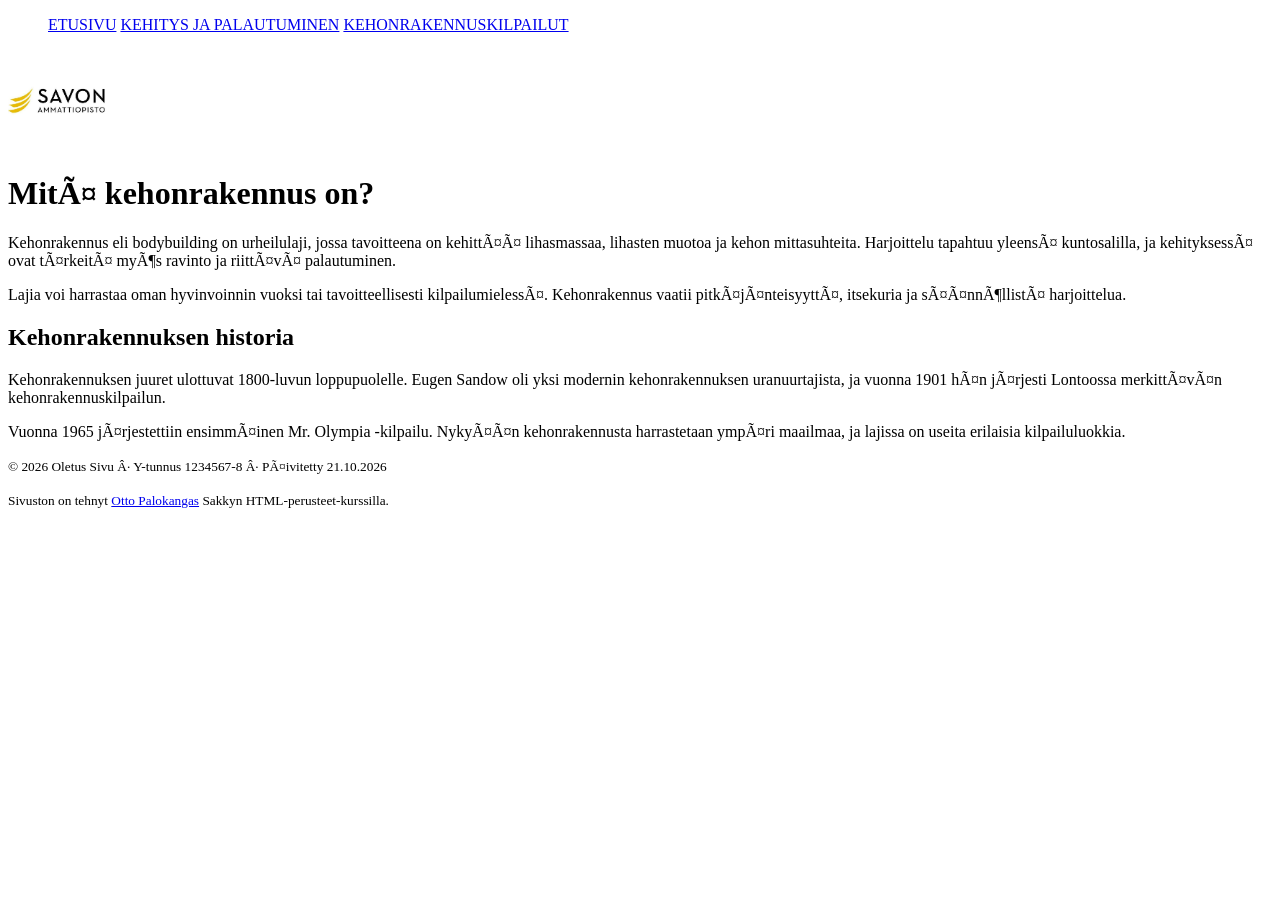
==== index.html @ 64006f7a "5.0000" ====
<!doctype html>
<html lang="fi">
<head>
    <!-- nämä kommentoidut tägit käydään läpi tulevalla oppitunnilla -->
	<!-- <meta charset="utf-8"> -->
	<!-- <meta name="viewport" content="width=device-width, initial-scale=1"> -->
	<title>Kehonrakennus</title>
</head>
<body>
    <nav>
        <ul>
            <a href="index.html">ETUSIVU</a> <!-- Tämä on kommentti -->
            <a href="kehitys.html">KEHITYS JA PALAUTUMINEN</a> <!-- Tämä on tietoa sivulle linkki-->
            <a href="kilpailut.html">KEHONRAKENNUSKILPAILUT</a> <!-- Tämä on yhteystiedot sivulle linkki -->
        </ul>
</nav>
<header>
    <!-- Logo on linkki etusivulle: a-elementin sisällä img. alt toimii linkkitekstinä. -->
    <a href="index.html"><img src="img/sakky.jpg" alt="Logo" width="100" height="100"></a>

    <h1>Mitä kehonrakennus on?</h1>
    
</header>

<!-- ============================================================
     MAIN · tämän sivun oma sisältö, yksi per sivu
     ============================================================ -->
 <main>
        <section>
            <p>
                Kehonrakennus eli bodybuilding on urheilulaji,
                jossa tavoitteena on kehittää lihasmassaa,
                lihasten muotoa ja kehon mittasuhteita.
                Harjoittelu tapahtuu yleensä kuntosalilla,
                ja kehityksessä ovat tärkeitä myös ravinto
                ja riittävä palautuminen.
            </p>
            <p>
                Lajia voi harrastaa oman hyvinvoinnin vuoksi
                tai tavoitteellisesti kilpailumielessä.
                Kehonrakennus vaatii pitkäjänteisyyttä,
                itsekuria ja säännöllistä harjoittelua.
            </p>
        </section>

        <section>
            <h2>Kehonrakennuksen historia</h2>
            <p>
                Kehonrakennuksen juuret ulottuvat 1800-luvun
                loppupuolelle. Eugen Sandow oli yksi modernin
                kehonrakennuksen uranuurtajista, ja vuonna
                1901 hän järjesti Lontoossa merkittävän
                kehonrakennuskilpailun.
            </p>
            <p>
                Vuonna 1965 järjestettiin ensimmäinen
                Mr. Olympia -kilpailu. Nykyään kehonrakennusta
                harrastetaan ympäri maailmaa, ja lajissa
                on useita erilaisia kilpailuluokkia.
            </p>
</section>
 </main>

<!-- ============================================================
     FOOTER tulee sivun loppuun · sisältää yleensä yhteystiedot ja tekijänoikeuden, sama jokaisella sivulla
     github-linkin voit muokata oman profiilisi mukaan   
     ============================================================ -->
<footer>
    <div class="alatunniste-tiedot">
    <p><small>&copy; 2026 Oletus Sivu · Y-tunnus 1234567-8 · <span class="paivitetty">Päivitetty <time datetime="2026-10-21">21.10.2026</time></span></small></p>
    <p><small>Sivuston on tehnyt <a href="https://github.com/otpadev" target="_blank" rel="noopener noreferrer">Otto Palokangas</a> Sakkyn HTML-perusteet-kurssilla.</small></p>
  </div>
</footer>

</body>
</html>
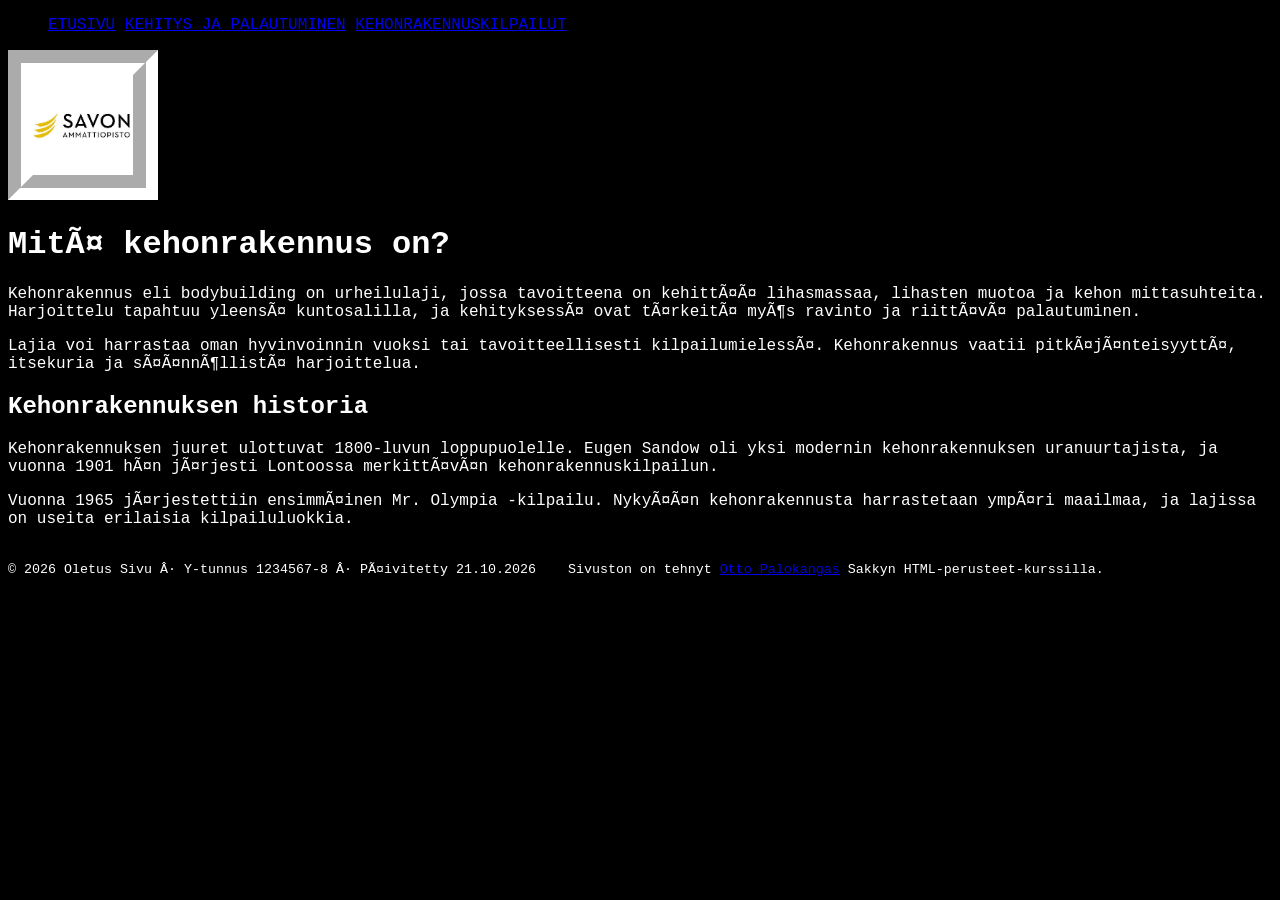
==== commit 06112ef7: "6.0" ====
--- a/index.html
+++ b/index.html
@@ -5,6 +5,7 @@
 	<!-- <meta charset="utf-8"> -->
 	<!-- <meta name="viewport" content="width=device-width, initial-scale=1"> -->
 	<title>Kehonrakennus</title>
+    <link rel="stylesheet" href="css/tyyli.css">
 </head>
 <body>
     <nav>
--- a/css/tyyli.css
+++ b/css/tyyli.css
@@ -0,0 +1,16 @@
+body {color: rgb(255, 255, 255);
+    font-family: 'courier new', monospace;
+    background-color: rgb(0, 0, 0);}
+    nav ul li a {color:aliceblue;}
+    a:hover {color:rgb(252, 252, 252)}
+    a::after{color:rgb(88, 89, 87)}
+
+    img {border: 25px solid rgb(255, 255, 255);
+        border-style:groove;}
+
+        div {
+            display: flex;
+            gap: 2rem;
+            align-items: center;
+            flex-wrap: wrap;
+        }
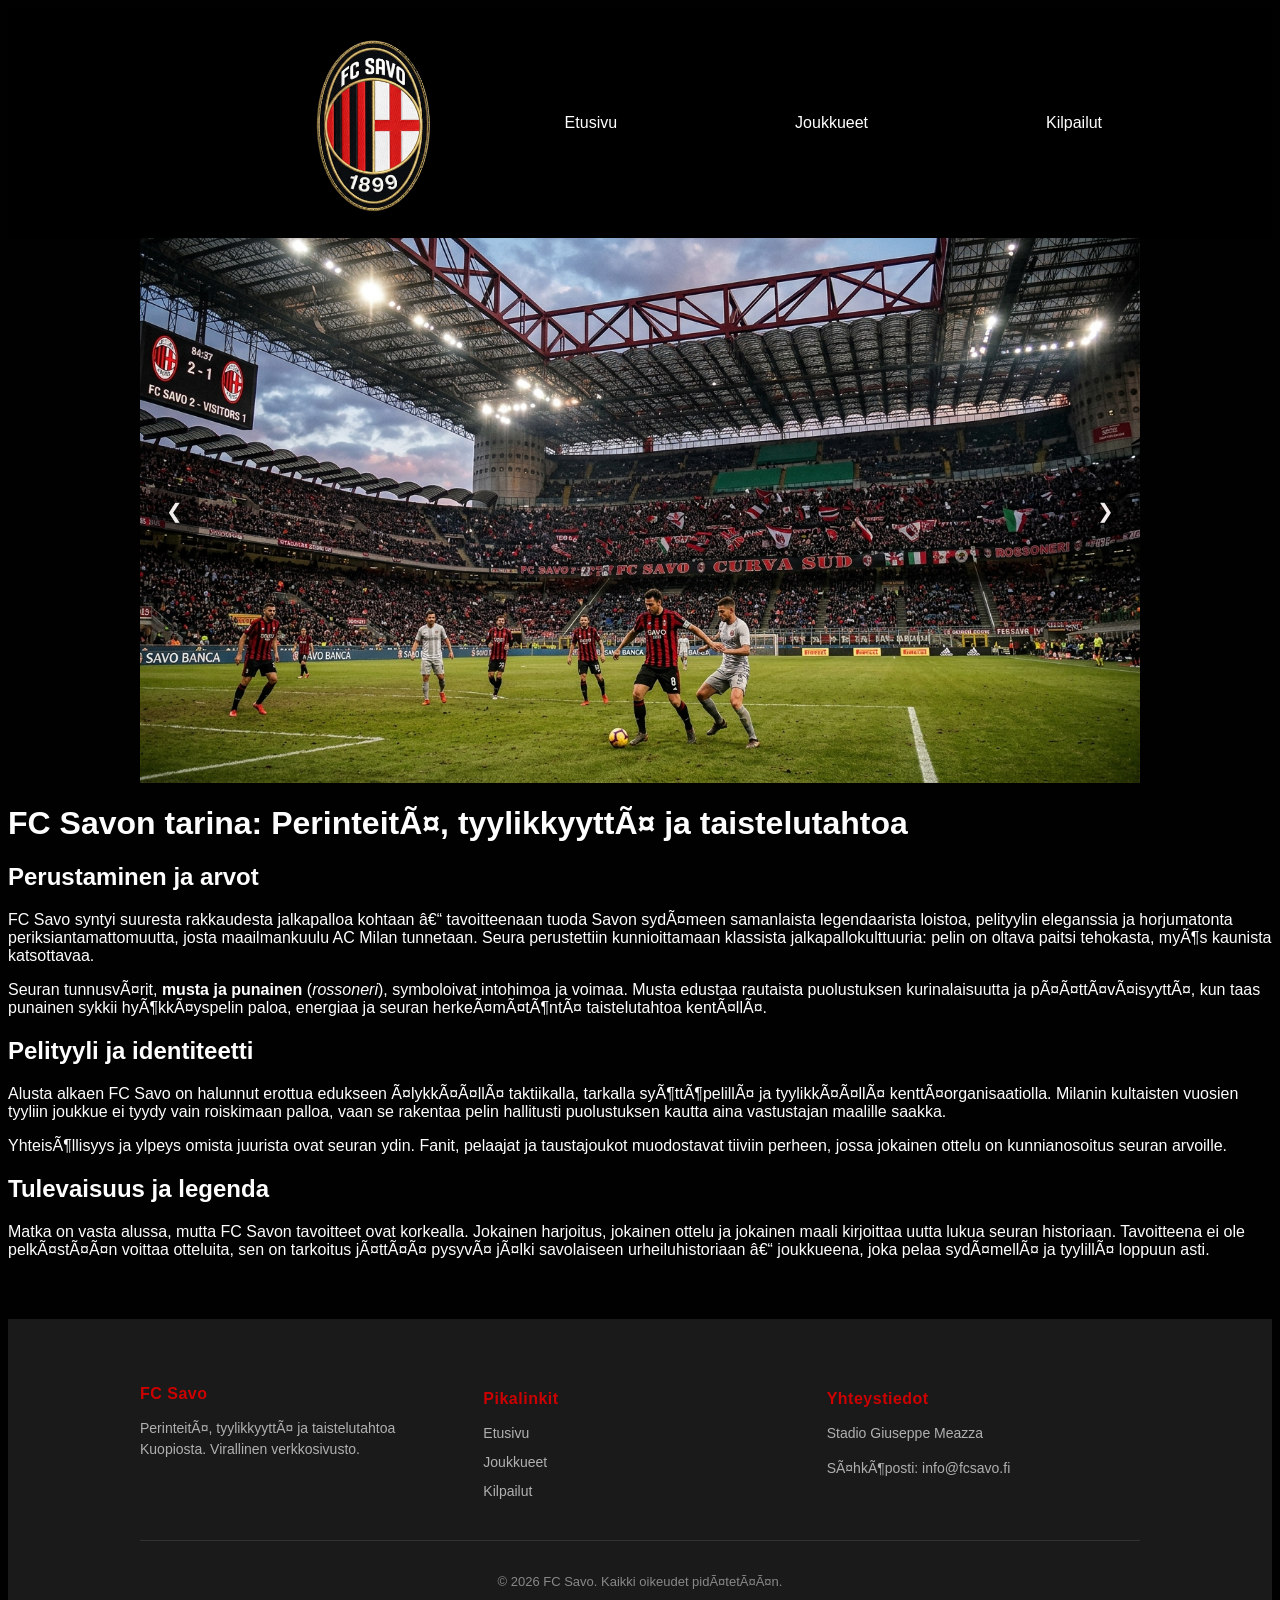
==== commit 6623adc0: "paras" ====
--- a/index.html
+++ b/index.html
@@ -4,73 +4,112 @@
     <!-- nämä kommentoidut tägit käydään läpi tulevalla oppitunnilla -->
 	<!-- <meta charset="utf-8"> -->
 	<!-- <meta name="viewport" content="width=device-width, initial-scale=1"> -->
-	<title>Kehonrakennus</title>
+	<title>FC SAVO</title>
     <link rel="stylesheet" href="css/tyyli.css">
 </head>
 <body>
-    <nav>
-        <ul>
-            <a href="index.html">ETUSIVU</a> <!-- Tämä on kommentti -->
-            <a href="kehitys.html">KEHITYS JA PALAUTUMINEN</a> <!-- Tämä on tietoa sivulle linkki-->
-            <a href="kilpailut.html">KEHONRAKENNUSKILPAILUT</a> <!-- Tämä on yhteystiedot sivulle linkki -->
-        </ul>
+ <nav class="ylapalkki">
+    <!-- Logo -->
+    <a href="index.html" class="logo-linkki">
+        <img src="img/fcsavo.png" alt="Logo">
+    </a>
+
+    <!-- Navigaation linkit -->
+    <div class="nav-linkit">
+         <a href="index.html">Etusivu</a>
+        <a href="joukkueet.html">Joukkueet</a>
+        <a href="kilpailut.html">Kilpailut</a>
+    </div>
 </nav>
-<header>
-    <!-- Logo on linkki etusivulle: a-elementin sisällä img. alt toimii linkkitekstinä. -->
-    <a href="index.html"><img src="img/sakky.jpg" alt="Logo" width="100" height="100"></a>
 
-    <h1>Mitä kehonrakennus on?</h1>
-    
-</header>
+<!-- Yläpalkki täällä -->
 
-<!-- ============================================================
-     MAIN · tämän sivun oma sisältö, yksi per sivu
-     ============================================================ -->
- <main>
-        <section>
-            <p>
-                Kehonrakennus eli bodybuilding on urheilulaji,
-                jossa tavoitteena on kehittää lihasmassaa,
-                lihasten muotoa ja kehon mittasuhteita.
-                Harjoittelu tapahtuu yleensä kuntosalilla,
-                ja kehityksessä ovat tärkeitä myös ravinto
-                ja riittävä palautuminen.
-            </p>
-            <p>
-                Lajia voi harrastaa oman hyvinvoinnin vuoksi
-                tai tavoitteellisesti kilpailumielessä.
-                Kehonrakennus vaatii pitkäjänteisyyttä,
-                itsekuria ja säännöllistä harjoittelua.
-            </p>
-        </section>
+    <!-- Galleria -->
+    <div class="galleria-container">
+        <button class="nappi edellinen" onclick="vaihdaKuva(-1)">&#10094;</button>
+        <img id="galleria-kuva" src="img/savo1.jpg" alt="Galleriakuva">
+        <button class="nappi seuraava" onclick="vaihdaKuva(1)">&#10095;</button>
+    </div>
 
-        <section>
-            <h2>Kehonrakennuksen historia</h2>
-            <p>
-                Kehonrakennuksen juuret ulottuvat 1800-luvun
-                loppupuolelle. Eugen Sandow oli yksi modernin
-                kehonrakennuksen uranuurtajista, ja vuonna
-                1901 hän järjesti Lontoossa merkittävän
-                kehonrakennuskilpailun.
-            </p>
-            <p>
-                Vuonna 1965 järjestettiin ensimmäinen
-                Mr. Olympia -kilpailu. Nykyään kehonrakennusta
-                harrastetaan ympäri maailmaa, ja lajissa
-                on useita erilaisia kilpailuluokkia.
-            </p>
-</section>
- </main>
+    <!-- TÄRKEÄÄ: JavaScript täytyy olla täällä, jotta nappi löytää sen! -->
+    <script>
+        const kuvat = [
+            "img/savo1.jpg",
+            "img/savo2.jpg",
+            "img/savo3.jpg"
+        ];
 
-<!-- ============================================================
-     FOOTER tulee sivun loppuun · sisältää yleensä yhteystiedot ja tekijänoikeuden, sama jokaisella sivulla
-     github-linkin voit muokata oman profiilisi mukaan   
-     ============================================================ -->
-<footer>
-    <div class="alatunniste-tiedot">
-    <p><small>&copy; 2026 Oletus Sivu · Y-tunnus 1234567-8 · <span class="paivitetty">Päivitetty <time datetime="2026-10-21">21.10.2026</time></span></small></p>
-    <p><small>Sivuston on tehnyt <a href="https://github.com/otpadev" target="_blank" rel="noopener noreferrer">Otto Palokangas</a> Sakkyn HTML-perusteet-kurssilla.</small></p>
-  </div>
+        let nykyinenIndeksi = 0;
+        const kuvaElementti = document.getElementById("galleria-kuva");
+        let ajastin;
+
+        function vaihdaKuva(suunta) {
+            nykyinenIndeksi += suunta;
+
+            if (nykyinenIndeksi >= kuvat.length) {
+                nykyinenIndeksi = 0;
+            } else if (nykyinenIndeksi < 0) {
+                nykyinenIndeksi = kuvat.length - 1;
+            }
+
+            kuvaElementti.src = kuvat[nykyinenIndeksi];
+            kaynnistaAutomaatti();
+        }
+
+        function kaynnistaAutomaatti() {
+            clearInterval(ajastin);
+            ajastin = setInterval(function() {
+                nykyinenIndeksi = (nykyinenIndeksi + 1) % kuvat.length;
+                kuvaElementti.src = kuvat[nykyinenIndeksi];
+            }, 4000);
+        }
+
+        kaynnistaAutomaatti();
+    </script>
+
+</body>
+<main class="sisalto">
+        <h1>FC Savon tarina: Perinteitä, tyylikkyyttä ja taistelutahtoa</h1>
+        
+        <h2>Perustaminen ja arvot</h2>
+        <p>FC Savo syntyi suuresta rakkaudesta jalkapalloa kohtaan – tavoitteenaan tuoda Savon sydämeen samanlaista legendaarista loistoa, pelityylin eleganssia ja horjumatonta periksiantamattomuutta, josta maailmankuulu AC Milan tunnetaan. Seura perustettiin kunnioittamaan klassista jalkapallokulttuuria: pelin on oltava paitsi tehokasta, myös kaunista katsottavaa.</p>
+        <p>Seuran tunnusvärit, <strong>musta ja punainen</strong> (<i>rossoneri</i>), symboloivat intohimoa ja voimaa. Musta edustaa rautaista puolustuksen kurinalaisuutta ja päättäväisyyttä, kun taas punainen sykkii hyökkäyspelin paloa, energiaa ja seuran herkeämätöntä taistelutahtoa kentällä.</p>
+
+        <h2>Pelityyli ja identiteetti</h2>
+        <p>Alusta alkaen FC Savo on halunnut erottua edukseen älykkäällä taktiikalla, tarkalla syöttöpelillä ja tyylikkäällä kenttäorganisaatiolla. Milanin kultaisten vuosien tyyliin joukkue ei tyydy vain roiskimaan palloa, vaan se rakentaa pelin hallitusti puolustuksen kautta aina vastustajan maalille saakka.</p>
+        <p>Yhteisöllisyys ja ylpeys omista juurista ovat seuran ydin. Fanit, pelaajat ja taustajoukot muodostavat tiiviin perheen, jossa jokainen ottelu on kunnianosoitus seuran arvoille.</p>
+
+        <h2>Tulevaisuus ja legenda</h2>
+        <p>Matka on vasta alussa, mutta FC Savon tavoitteet ovat korkealla. Jokainen harjoitus, jokainen ottelu ja jokainen maali kirjoittaa uutta lukua seuran historiaan. Tavoitteena ei ole pelkästään voittaa otteluita, sen on tarkoitus jättää pysyvä jälki savolaiseen urheiluhistoriaan – joukkueena, joka pelaa sydämellä ja tyylillä loppuun asti.</p>
+    </main>
+<footer class="sivun-footer">
+    <div class="footer-sisalto">
+        <!-- Ensimmäinen osio: Seuran tiedot -->
+        <div class="footer-kolumni">
+            <h3>FC Savo</h3>
+            <p>Perinteitä, tyylikkyyttä ja taistelutahtoa Kuopiosta. Virallinen verkkosivusto.</p>
+        </div>
+
+        <!-- Toinen osio: Pikalinkit -->
+        <div class="footer-kolumni">
+            <h4>Pikalinkit</h4>
+            <a href="index.html">Etusivu</a>
+            <a href="joukkueet.html">Joukkueet</a>
+            <a href="kilpailut.html">Kilpailut</a>
+        </div>
+
+        <!-- Kolmas osio: Yhteystiedot -->
+        <div class="footer-kolumni">
+            <h4>Yhteystiedot</h4>
+            <p>Stadio Giuseppe Meazza</p>
+            <p>Sähköposti: info@fcsavo.fi</p>
+        </div>
+    </div>
+
+    <!-- Alin rivi (tekijänoikeus) -->
+    <div class="footer-alaosa">
+        <p>&copy; 2026 FC Savo. Kaikki oikeudet pidätetään.</p>
+    </div>
 </footer>
 
 </body>
--- a/css/tyyli.css
+++ b/css/tyyli.css
@@ -1,16 +1,147 @@
-body {color: rgb(255, 255, 255);
-    font-family: 'courier new', monospace;
-    background-color: rgb(0, 0, 0);}
-    nav ul li a {color:aliceblue;}
-    a:hover {color:rgb(252, 252, 252)}
-    a::after{color:rgb(88, 89, 87)}
+body {color: rgb(254, 254, 254);
+    font-family: 'Montserrat', sans-serif;
+    background-color: rgb(1, 1, 1);}
+    nav ul li a {color:rgb(6, 152, 225);}
+    a:hover {color:rgb(240, 3, 3)}
+    a::after{color:rgb(114, 212, 16)}
 
-    img {border: 25px solid rgb(255, 255, 255);
-        border-style:groove;}
 
-        div {
-            display: flex;
-            gap: 2rem;
-            align-items: center;
-            flex-wrap: wrap;
-        }+
+.ylapalkki {
+    background-color: #000000;
+    padding: 10px 10px;
+    display: flex;
+    align-items: center;           
+    justify-content: center;  
+}
+
+
+.logo-linkki img {
+    height: 200px;                  
+    width: auto;                  
+    display: block;  
+    margin-left: 20px;
+    margin-top: 10px;       
+}
+
+.nav-linkit {
+    display: flex;
+    gap: 150px;
+}
+
+.nav-linkit a {
+    color: #ffffff;
+    text-decoration: none;
+    font-family: sans-serif;
+    font-weight: 500;
+    padding: 8px 14px;
+    border-radius: 6px;
+    transition: background-color 0.2s ease;
+}
+
+.nav-linkit a:hover {
+    background-color: #ff0000;
+}
+
+.galleria-container {
+    position: relative;
+    max-width: 1000px;  /* Säädä gallerian maksimileveyttä tarvittaessa */
+    margin: auto;
+    overflow: hidden;
+    border-radius: 1px;
+}
+
+.galleria-container img {
+    width: 100%;
+    height: auto;
+    display: block;
+    transition: opacity 0.5s ease-in-out; /* Pehmentää kuvan vaihtumista */
+}
+
+/* Nuolinappien muotoilu */
+.nappi {
+    position: absolute;
+    top: 50%;
+    transform: translateY(-50%);
+    background-color: rgba(0, 0, 0, 0.5); /* Puoliläpinäkyvä musta tausta */
+    color: rgb(242, 236, 236);
+    border: none;
+    font-size: 20px;
+    padding: 12px 16px;
+    cursor: pointer;
+    border-radius: 4px;
+    transition: background-color 0.3s;
+}
+
+.nappi:hover {
+    background-color: rgba(0, 0, 0, 0.8);
+}
+
+.edellinen {
+    left: 10px;
+}
+
+.seuraava {
+    right: 10px;
+}
+
+/* Itse footerin tausta ja perusasetukset */
+.sivun-footer {
+    background-color: #1a1a1a;
+    color: #ffffff;
+    font-family: sans-serif;
+    padding: 50px 20px 20px 20px;
+    margin-top: 60px; /* Jättää tyhjää tilaa sisällön ja footerin väliin */
+}
+
+/* Sisällön asettelu vierekkäin (Flexbox) */
+.footer-sisalto {
+    max-width: 1000px;
+    margin: 0 auto;
+    display: flex;
+    justify-content: space-between;
+    flex-wrap: wrap; /* Siirtää tarvittaessa allekkain mobiilissa */
+    gap: 30px;
+}
+
+.footer-kolumni {
+    flex: 1;
+    min-width: 220px;
+}
+
+/* Otsikot (käytetään punaista tehosteväriä) */
+.footer-kolumni h3, 
+.footer-kolumni h4 {
+    color: #cc0000;
+    margin-bottom: 15px;
+    font-size: 16px;
+    letter-spacing: 0.5px;
+}
+
+/* Tekstit ja linkit footerissa */
+.footer-kolumni p, 
+.footer-kolumni a {
+    color: #b0b0b0;
+    font-size: 14px;
+    text-decoration: none;
+    display: block;
+    margin-bottom: 8px;
+    line-height: 1.5;
+}
+
+/* Linkin väri kun hiiri viedään päälle */
+.footer-kolumni a:hover {
+    color: #ffffff;
+    text-decoration: underline;
+}
+
+/* Alin copyright-rivi */
+.footer-alaosa {
+    max-width: 1000px;
+    margin: 30px auto 0 auto;
+    border-top: 1px solid #333333; /* Ohut siisti viiva */
+    padding-top: 20px;
+    text-align: center;
+    font-size: 13px;
+    color: #888888;
+}
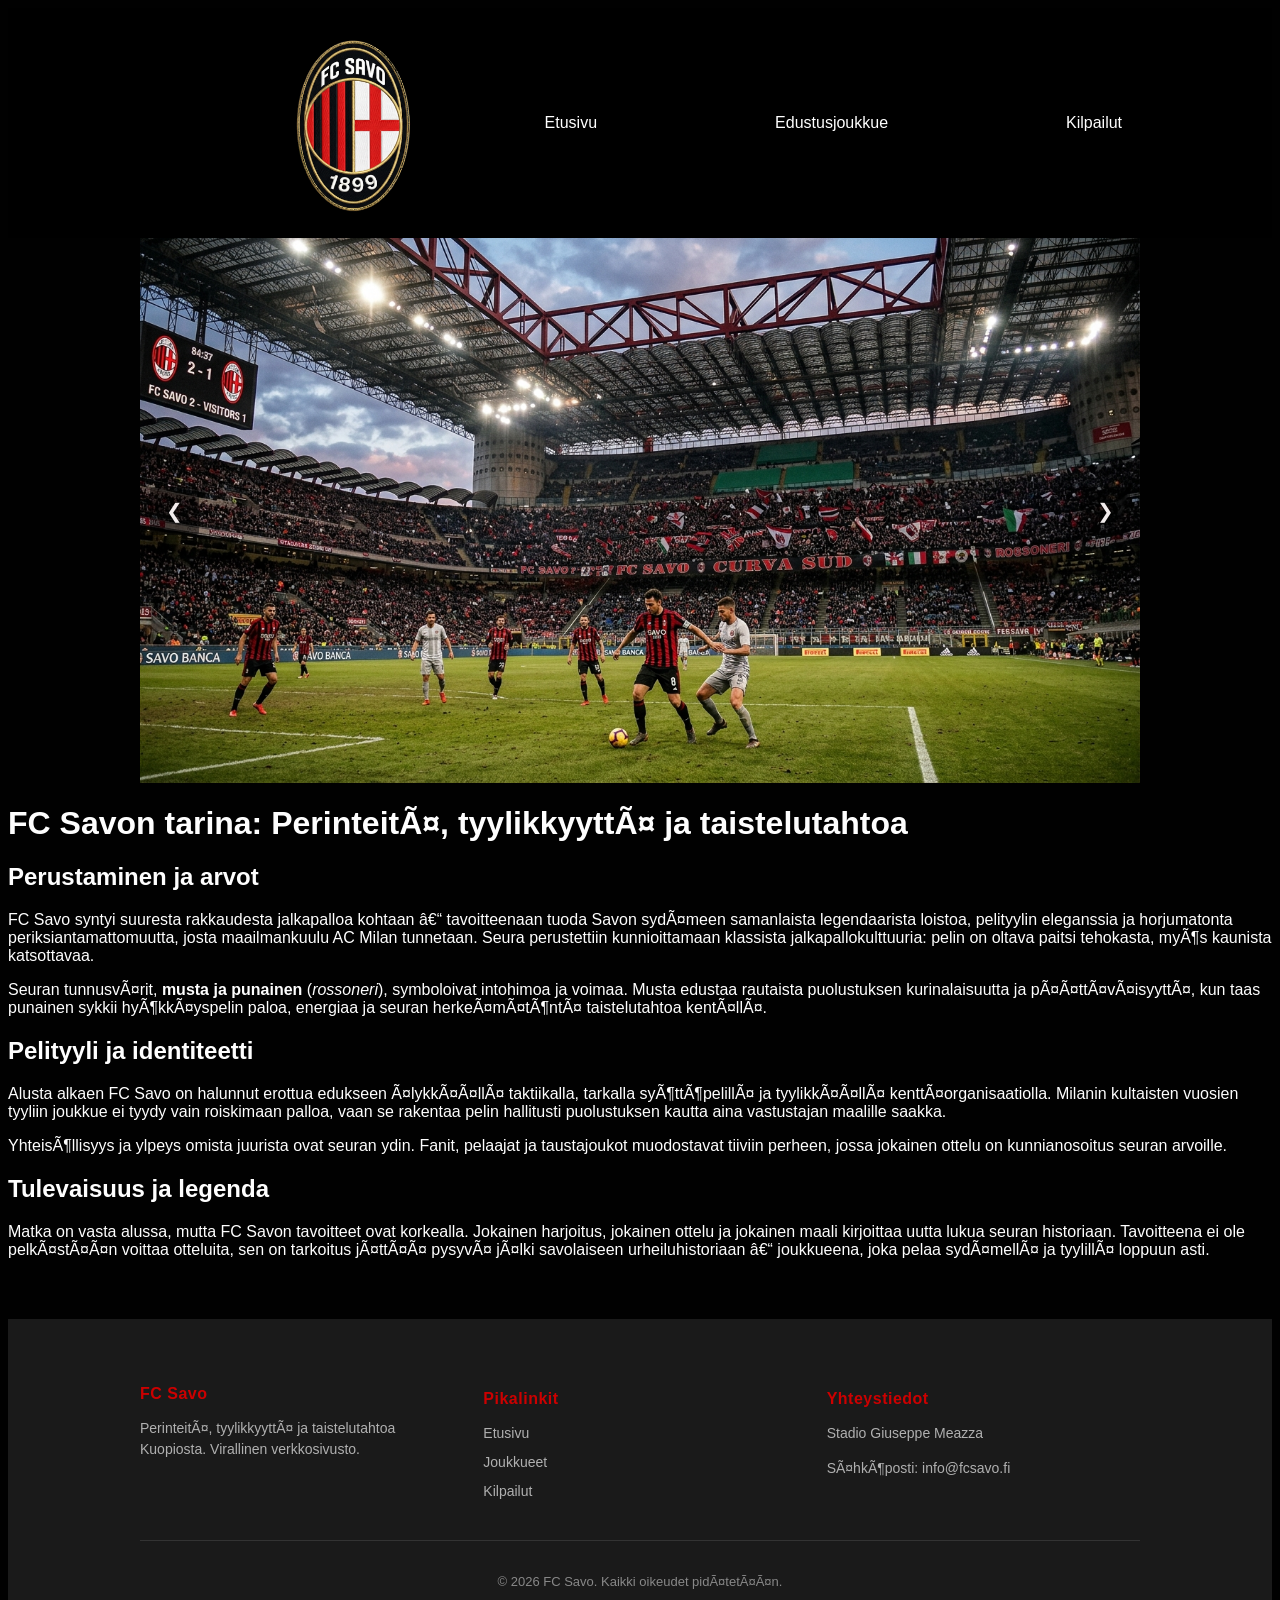
==== commit f954d9e7: "dsds" ====
--- a/index.html
+++ b/index.html
@@ -17,7 +17,7 @@
     <!-- Navigaation linkit -->
     <div class="nav-linkit">
          <a href="index.html">Etusivu</a>
-        <a href="joukkueet.html">Joukkueet</a>
+        <a href="joukkueet.html">Edustusjoukkue</a>
         <a href="kilpailut.html">Kilpailut</a>
     </div>
 </nav>
--- a/css/tyyli.css
+++ b/css/tyyli.css
@@ -144,4 +144,47 @@
     text-align: center;
     font-size: 13px;
     color: #888888;
-}+}
+
+.pelipaikka-otsikko {
+            border-bottom: 2px solid #ddd;
+            padding-bottom: 5px;
+            margin-top: 30px;
+        }
+        /* Pelaajien ruudukko / flex-säiliö */
+        .pelaaja-lista-flex {
+            display: flex;
+            flex-wrap: wrap;
+            gap: 20px;
+            margin-top: 15px;
+        }
+        /* Yksittäinen pelaajakortti */
+        .pelaaja-kortti {
+            background-color: #010101;
+            border: 1px solid #040404;
+            border-radius: 8px;
+            padding: 15px;
+            width: 180px;
+            text-align: center;
+            box-shadow: 0 2px 4px rgba(0,0,0,0.05);
+        }
+        .pelaaja-kuva {
+            width: 100%;
+            height: auto;
+            border-radius: 4px;
+            object-fit: cover;
+        }
+        .pelaaja-numero {
+            font-weight: bold;
+            color: #ffffff;
+            margin: 8px 0 4px 0;
+        }
+        .pelaaja-nimi {
+            font-weight: bold;
+            margin: 4px 0;
+        }
+        .pelaaja-kansallisuus {
+            font-size: 0.9em;
+            color: #ffffff;
+            margin: 0;
+        }
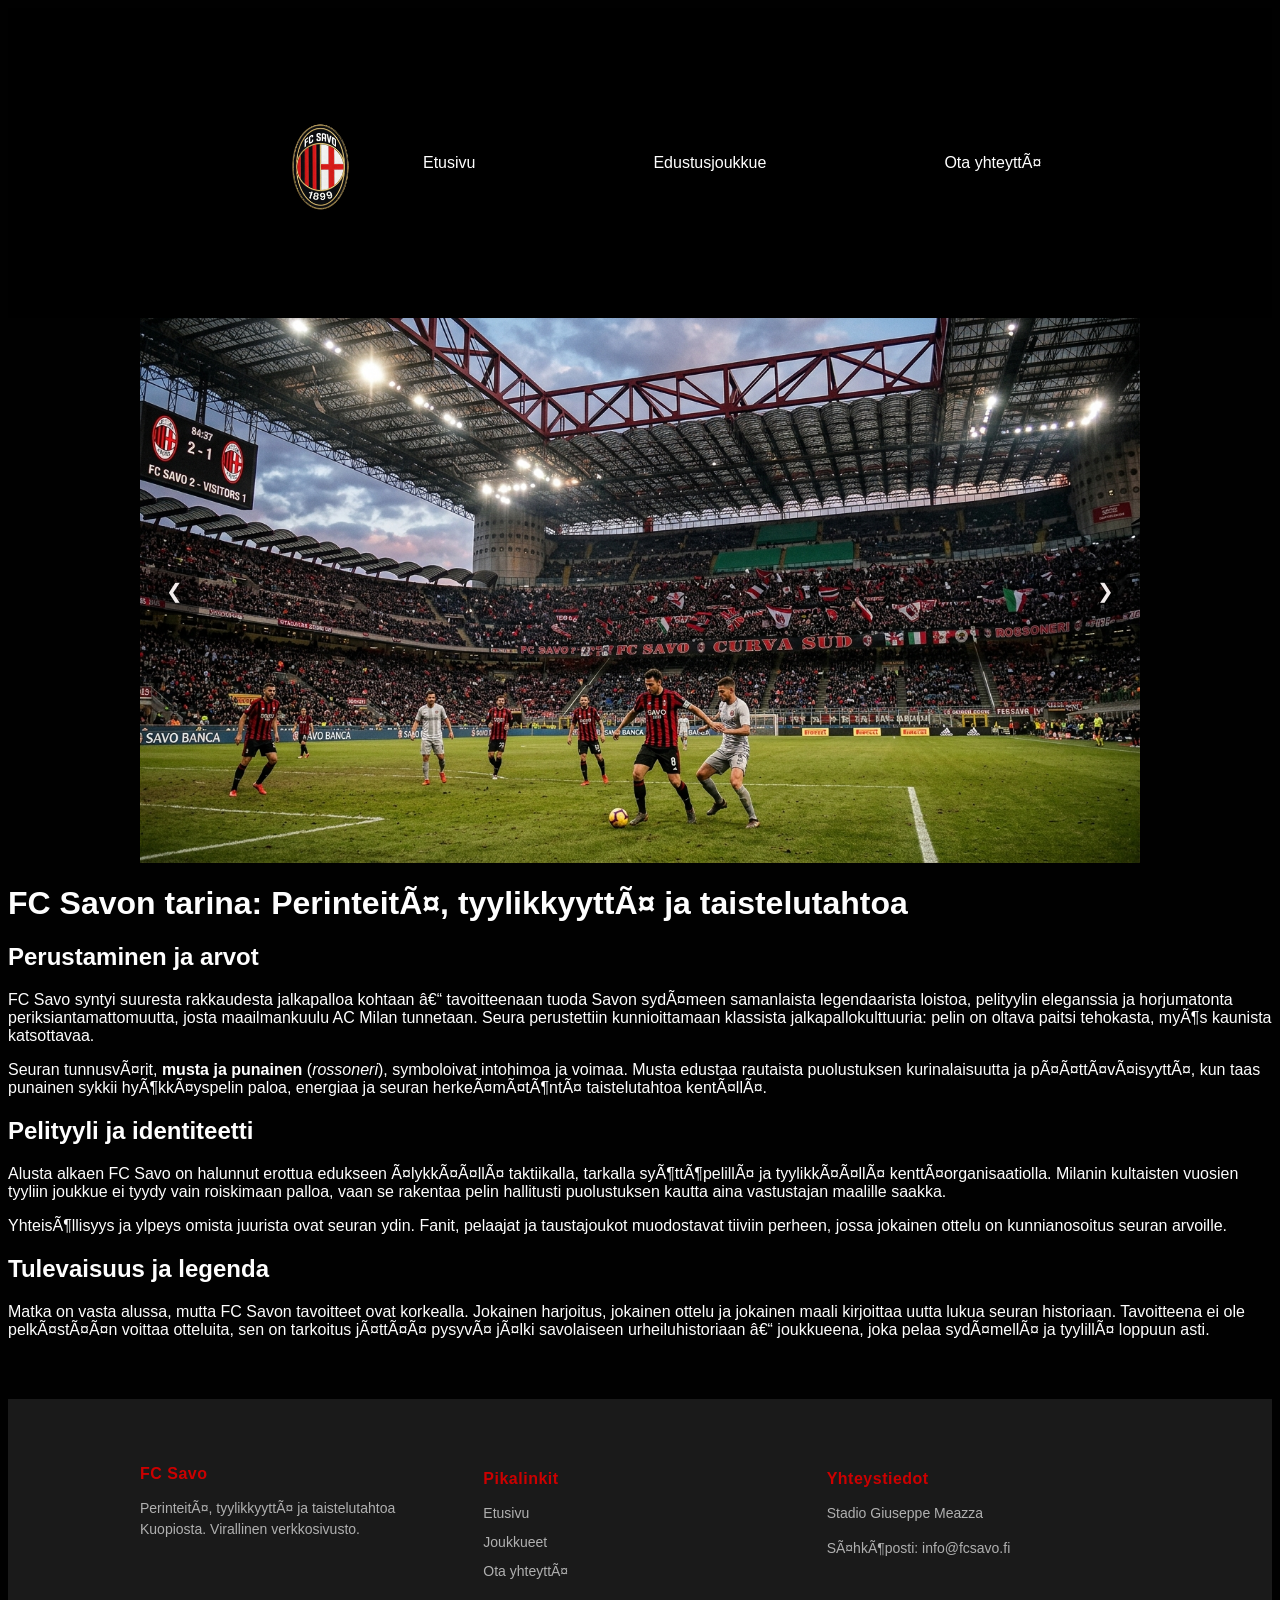
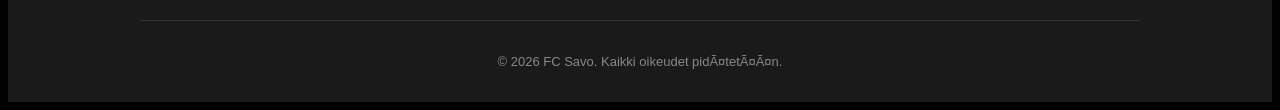
==== commit b4baecf2: "7" ====
--- a/index.html
+++ b/index.html
@@ -18,7 +18,7 @@
     <div class="nav-linkit">
          <a href="index.html">Etusivu</a>
         <a href="joukkueet.html">Edustusjoukkue</a>
-        <a href="kilpailut.html">Kilpailut</a>
+        <a href="kilpailut.html">Ota yhteyttä</a>
     </div>
 </nav>
 
@@ -95,7 +95,7 @@
             <h4>Pikalinkit</h4>
             <a href="index.html">Etusivu</a>
             <a href="joukkueet.html">Joukkueet</a>
-            <a href="kilpailut.html">Kilpailut</a>
+            <a href="kilpailut.html">Ota yhteyttä</a>
         </div>
 
         <!-- Kolmas osio: Yhteystiedot -->
--- a/css/tyyli.css
+++ b/css/tyyli.css
@@ -9,7 +9,7 @@
 
 .ylapalkki {
     background-color: #000000;
-    padding: 10px 10px;
+    padding: 100px 10px;
     display: flex;
     align-items: center;           
     justify-content: center;  
@@ -17,10 +17,10 @@
 
 
 .logo-linkki img {
-    height: 200px;                  
+    height: 100px;                  
     width: auto;                  
     display: block;  
-    margin-left: 20px;
+    margin-left: 1px;
     margin-top: 10px;       
 }
 
@@ -187,4 +187,61 @@
             font-size: 0.9em;
             color: #ffffff;
             margin: 0;
-        }+        }
+
+
+
+/* Pääsisältö venyttää itsensä, jolloin footer työntyy alas */
+.yhteys-keskus {
+    flex: 1;
+    max-width: 600px;
+    margin: 120px auto;
+    padding: 20px;
+    box-sizing: border-box;
+    width: 100%;
+}
+
+/* Yksittäisen kentän ryhmittely */
+.kentta-ryhma {
+    display: flex;
+    flex-direction: column;
+    gap: 1rem;
+    margin-bottom: 1rem; /* Jättää väliä kenttien väliin */
+}
+
+/* Kenttien tyylit: width 100% ottaa kaiken tilan lomakkeen sisältä */
+.lomake-ruudukko input,
+.lomake-ruudukko select,
+.lomake-ruudukko textarea {
+    width: 100%;        /* Korjattu 20% -> 100% */
+    padding: 12px;
+    border: 1px solid #444; /* Tummemmalle teemalle sopiva reunus */
+    border-radius: 4px;
+    box-sizing: border-box;
+    font-size: 1rem;
+    background-color: #1a1a1a; /* Tumma tausta kentille */
+    color: #fff;               /* Valkoinen teksti kentissä */
+}
+
+/* Pakollinen kenttä: tähti CSS-muotoiluna */
+label.pakollinen::after { 
+    content: " *"; 
+    color: #B00020; 
+}
+
+/* Lähetä-painike */
+.painike {
+    background-color: #1B7F3B;
+    color: white; /* Korjattu mustasta valkoiseksi, että näkyy tummalla taustalla */
+    padding: 12px 20px;
+    border: none;
+    border-radius: 4px;
+    font-size: 1rem;
+    font-weight: bold;
+    cursor: pointer;
+    margin-top:10px;
+}
+
+.painike:hover {
+    background-color: #145e2d;
+}
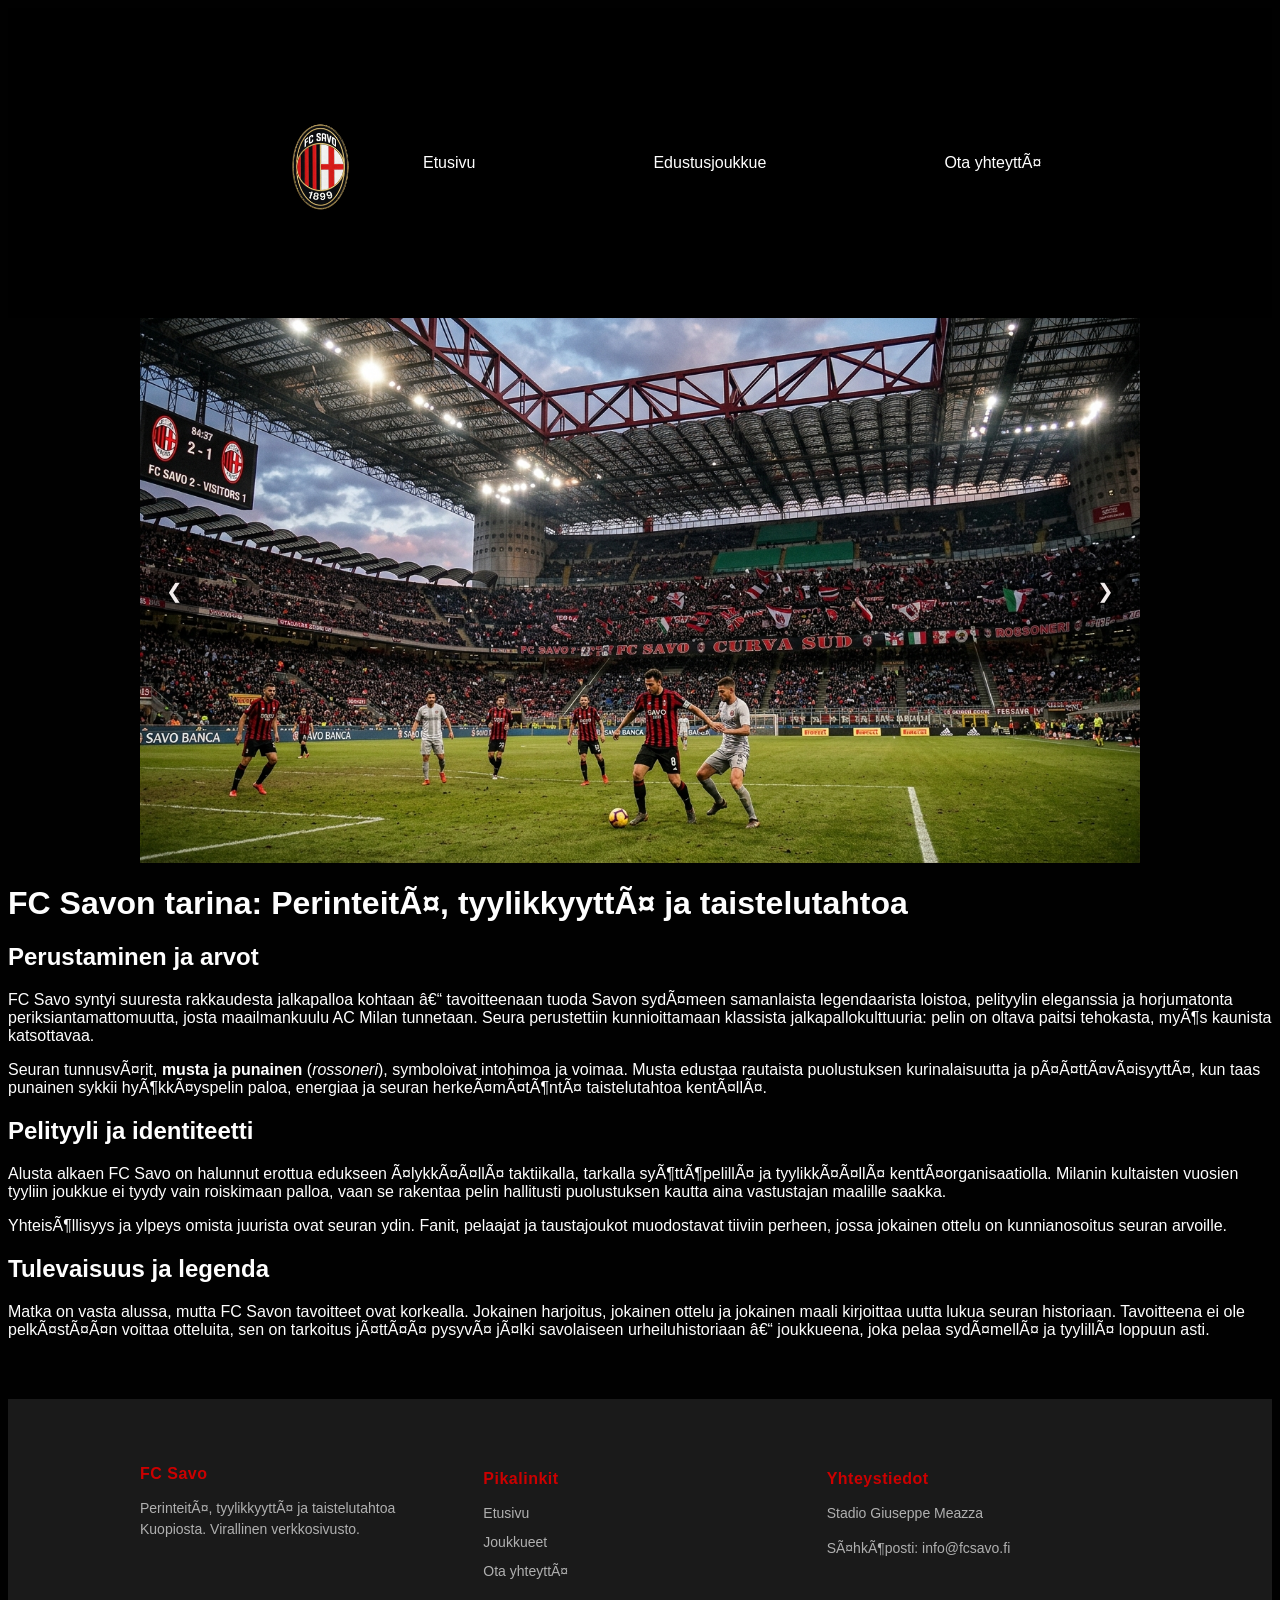
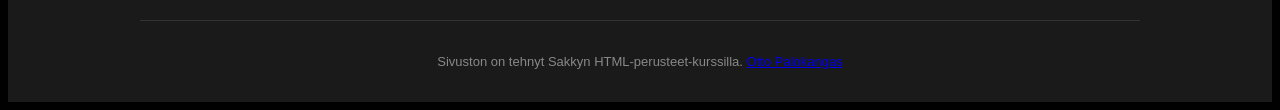
==== commit 1ad487a2: "8.00" ====
--- a/index.html
+++ b/index.html
@@ -108,7 +108,8 @@
 
     <!-- Alin rivi (tekijänoikeus) -->
     <div class="footer-alaosa">
-        <p>&copy; 2026 FC Savo. Kaikki oikeudet pidätetään.</p>
+        <p>Sivuston on tehnyt Sakkyn HTML-perusteet-kurssilla.
+            <a href="https://github.com/OtPadev" target="_blank" rel="noopener noreferrer">Otto Palokangas</a></p>
     </div>
 </footer>
 
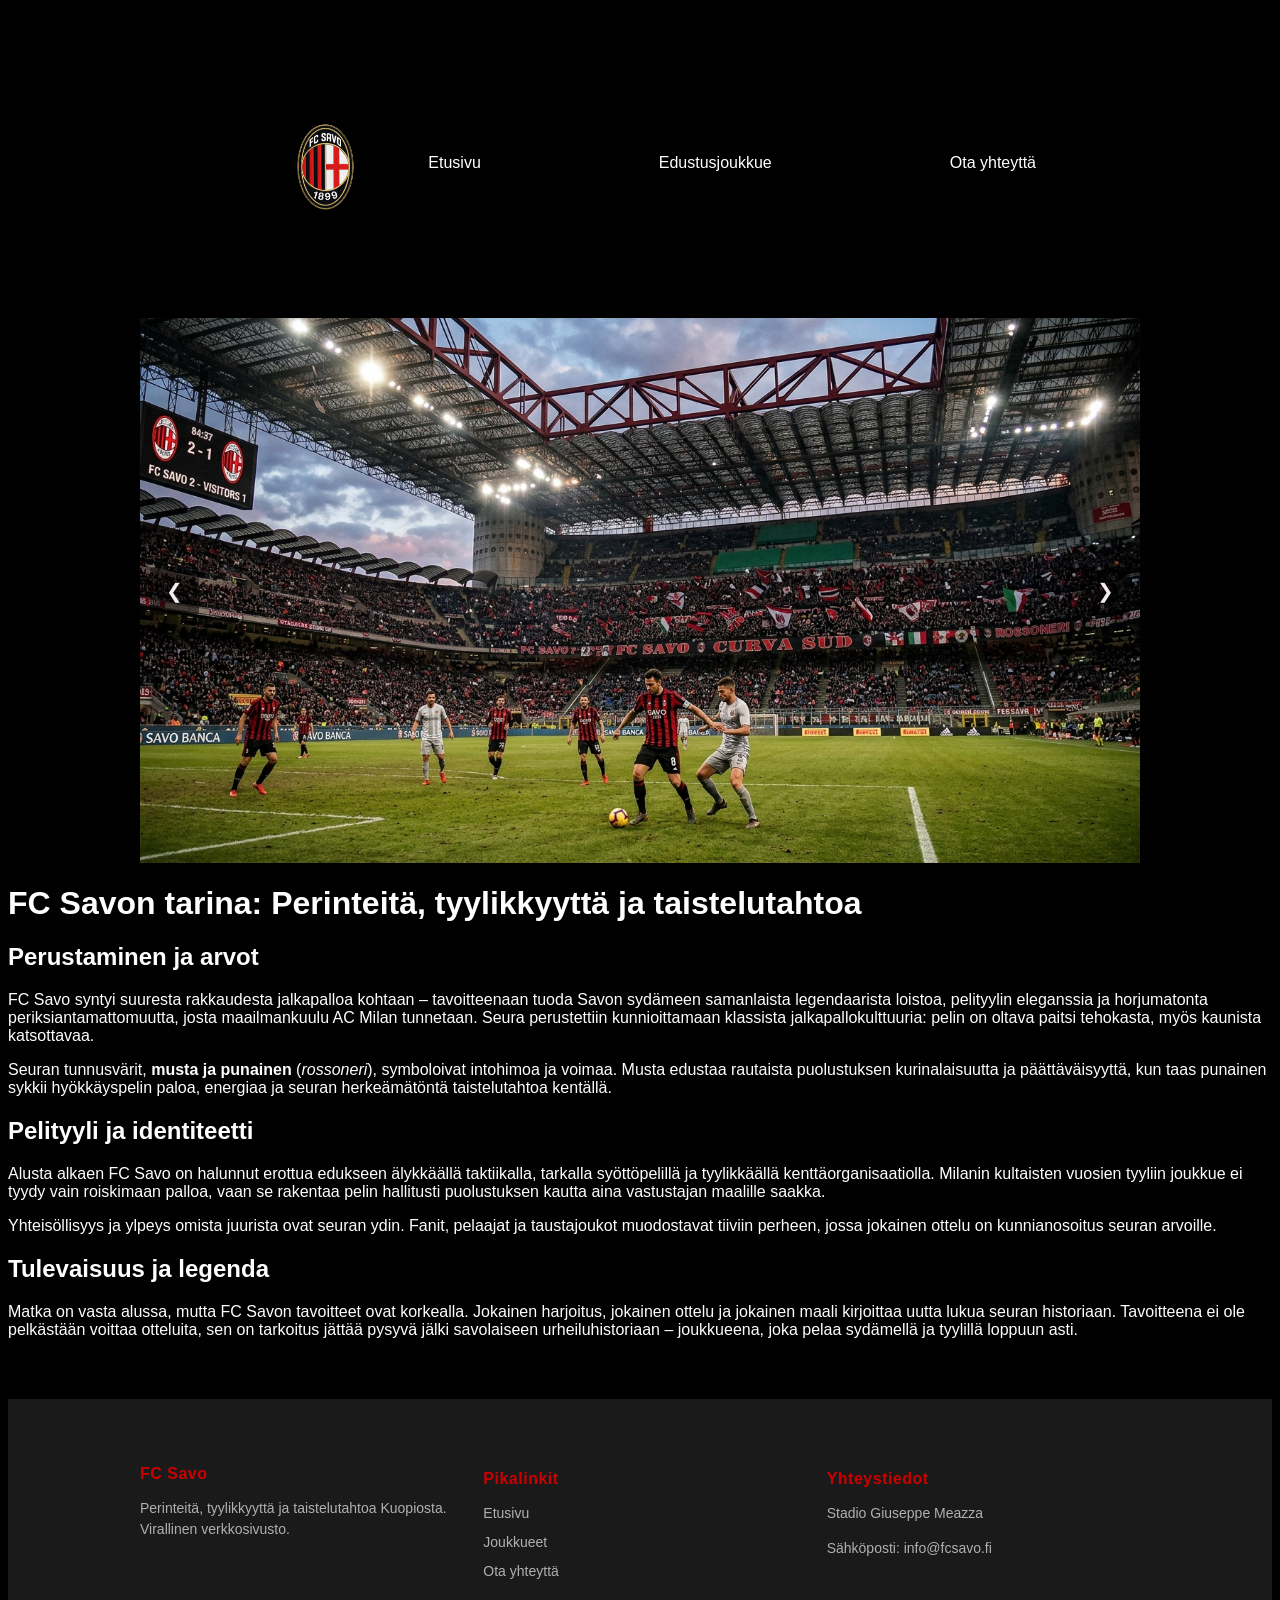
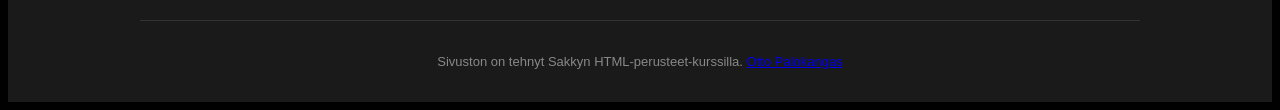
==== commit c2ecc985: "9.0" ====
--- a/index.html
+++ b/index.html
@@ -1,9 +1,6 @@
 <!doctype html>
 <html lang="fi">
 <head>
-    <!-- nämä kommentoidut tägit käydään läpi tulevalla oppitunnilla -->
-	<!-- <meta charset="utf-8"> -->
-	<!-- <meta name="viewport" content="width=device-width, initial-scale=1"> -->
 	<title>FC SAVO</title>
     <link rel="stylesheet" href="css/tyyli.css">
 </head>
@@ -14,7 +11,6 @@
         <img src="img/fcsavo.png" alt="Logo">
     </a>
 
-    <!-- Navigaation linkit -->
     <div class="nav-linkit">
          <a href="index.html">Etusivu</a>
         <a href="joukkueet.html">Edustusjoukkue</a>
@@ -22,16 +18,12 @@
     </div>
 </nav>
 
-<!-- Yläpalkki täällä -->
-
-    <!-- Galleria -->
     <div class="galleria-container">
         <button class="nappi edellinen" onclick="vaihdaKuva(-1)">&#10094;</button>
         <img id="galleria-kuva" src="img/savo1.jpg" alt="Galleriakuva">
         <button class="nappi seuraava" onclick="vaihdaKuva(1)">&#10095;</button>
     </div>
 
-    <!-- TÄRKEÄÄ: JavaScript täytyy olla täällä, jotta nappi löytää sen! -->
     <script>
         const kuvat = [
             "img/savo1.jpg",
@@ -84,13 +76,11 @@
     </main>
 <footer class="sivun-footer">
     <div class="footer-sisalto">
-        <!-- Ensimmäinen osio: Seuran tiedot -->
         <div class="footer-kolumni">
             <h3>FC Savo</h3>
             <p>Perinteitä, tyylikkyyttä ja taistelutahtoa Kuopiosta. Virallinen verkkosivusto.</p>
         </div>
 
-        <!-- Toinen osio: Pikalinkit -->
         <div class="footer-kolumni">
             <h4>Pikalinkit</h4>
             <a href="index.html">Etusivu</a>
@@ -98,7 +88,6 @@
             <a href="kilpailut.html">Ota yhteyttä</a>
         </div>
 
-        <!-- Kolmas osio: Yhteystiedot -->
         <div class="footer-kolumni">
             <h4>Yhteystiedot</h4>
             <p>Stadio Giuseppe Meazza</p>
@@ -106,7 +95,6 @@
         </div>
     </div>
 
-    <!-- Alin rivi (tekijänoikeus) -->
     <div class="footer-alaosa">
         <p>Sivuston on tehnyt Sakkyn HTML-perusteet-kurssilla.
             <a href="https://github.com/OtPadev" target="_blank" rel="noopener noreferrer">Otto Palokangas</a></p>
--- a/css/tyyli.css
+++ b/css/tyyli.css
@@ -45,7 +45,7 @@
 
 .galleria-container {
     position: relative;
-    max-width: 1000px;  /* Säädä gallerian maksimileveyttä tarvittaessa */
+    max-width: 1000px; 
     margin: auto;
     overflow: hidden;
     border-radius: 1px;
@@ -55,7 +55,7 @@
     width: 100%;
     height: auto;
     display: block;
-    transition: opacity 0.5s ease-in-out; /* Pehmentää kuvan vaihtumista */
+    transition: opacity 0.5s ease-in-out;
 }
 
 /* Nuolinappien muotoilu */
@@ -63,7 +63,7 @@
     position: absolute;
     top: 50%;
     transform: translateY(-50%);
-    background-color: rgba(0, 0, 0, 0.5); /* Puoliläpinäkyvä musta tausta */
+    background-color: rgba(0, 0, 0, 0.5); 
     color: rgb(242, 236, 236);
     border: none;
     font-size: 20px;
@@ -85,22 +85,22 @@
     right: 10px;
 }
 
-/* Itse footerin tausta ja perusasetukset */
+
 .sivun-footer {
     background-color: #1a1a1a;
     color: #ffffff;
     font-family: sans-serif;
     padding: 50px 20px 20px 20px;
-    margin-top: 60px; /* Jättää tyhjää tilaa sisällön ja footerin väliin */
-}
-
-/* Sisällön asettelu vierekkäin (Flexbox) */
+    margin-top: 60px;
+}
+
+
 .footer-sisalto {
     max-width: 1000px;
     margin: 0 auto;
     display: flex;
     justify-content: space-between;
-    flex-wrap: wrap; /* Siirtää tarvittaessa allekkain mobiilissa */
+    flex-wrap: wrap; 
     gap: 30px;
 }
 
@@ -109,7 +109,7 @@
     min-width: 220px;
 }
 
-/* Otsikot (käytetään punaista tehosteväriä) */
+
 .footer-kolumni h3, 
 .footer-kolumni h4 {
     color: #cc0000;
@@ -118,7 +118,7 @@
     letter-spacing: 0.5px;
 }
 
-/* Tekstit ja linkit footerissa */
+
 .footer-kolumni p, 
 .footer-kolumni a {
     color: #b0b0b0;
@@ -129,17 +129,17 @@
     line-height: 1.5;
 }
 
-/* Linkin väri kun hiiri viedään päälle */
+
 .footer-kolumni a:hover {
     color: #ffffff;
     text-decoration: underline;
 }
 
-/* Alin copyright-rivi */
+
 .footer-alaosa {
     max-width: 1000px;
     margin: 30px auto 0 auto;
-    border-top: 1px solid #333333; /* Ohut siisti viiva */
+    border-top: 1px solid #333333; 
     padding-top: 20px;
     text-align: center;
     font-size: 13px;
@@ -151,14 +151,14 @@
             padding-bottom: 5px;
             margin-top: 30px;
         }
-        /* Pelaajien ruudukko / flex-säiliö */
+    
         .pelaaja-lista-flex {
             display: flex;
             flex-wrap: wrap;
             gap: 20px;
             margin-top: 15px;
         }
-        /* Yksittäinen pelaajakortti */
+       
         .pelaaja-kortti {
             background-color: #010101;
             border: 1px solid #040404;
@@ -191,7 +191,7 @@
 
 
 
-/* Pääsisältö venyttää itsensä, jolloin footer työntyy alas */
+
 .yhteys-keskus {
     flex: 1;
     max-width: 600px;
@@ -201,29 +201,28 @@
     width: 100%;
 }
 
-/* Yksittäisen kentän ryhmittely */
+
 .kentta-ryhma {
     display: flex;
     flex-direction: column;
     gap: 1rem;
-    margin-bottom: 1rem; /* Jättää väliä kenttien väliin */
-}
-
-/* Kenttien tyylit: width 100% ottaa kaiken tilan lomakkeen sisältä */
+    margin-bottom: 1rem; 
+}
+
+
 .lomake-ruudukko input,
 .lomake-ruudukko select,
 .lomake-ruudukko textarea {
-    width: 100%;        /* Korjattu 20% -> 100% */
+    width: 100%;        
     padding: 12px;
-    border: 1px solid #444; /* Tummemmalle teemalle sopiva reunus */
+    border: 1px solid #444; 
     border-radius: 4px;
     box-sizing: border-box;
     font-size: 1rem;
-    background-color: #1a1a1a; /* Tumma tausta kentille */
-    color: #fff;               /* Valkoinen teksti kentissä */
-}
-
-/* Pakollinen kenttä: tähti CSS-muotoiluna */
+    background-color: #1a1a1a; 
+    color: #fff;              
+}
+
 label.pakollinen::after { 
     content: " *"; 
     color: #B00020; 
@@ -232,7 +231,7 @@
 /* Lähetä-painike */
 .painike {
     background-color: #1B7F3B;
-    color: white; /* Korjattu mustasta valkoiseksi, että näkyy tummalla taustalla */
+    color: white; 
     padding: 12px 20px;
     border: none;
     border-radius: 4px;
